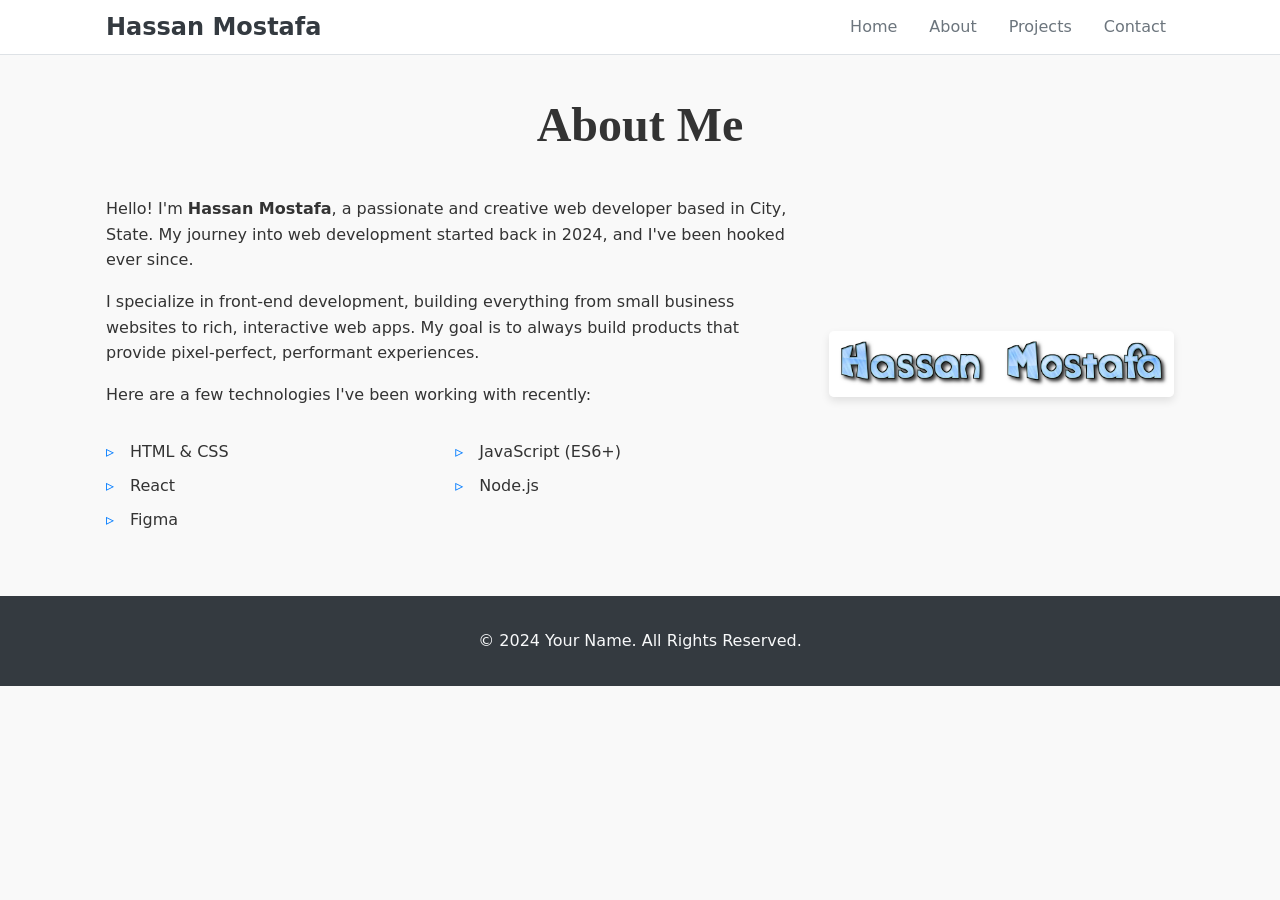
==== about.html @ 64ccc738 "Initial commit of portfolio website" ====
<!doctype html>
<html lang="en">
  <head>
    <meta charset="UTF-8" />
    <meta name="viewport" content="width=device-width, initial-scale=1.0" />
    <link rel="icon" type="image/png" href="icons8-about-me-48.png" />

    <!-- Link to our CSS file -->
    <link rel="stylesheet" href="css/style.css" />

    <title>About Me - Hassan Mostafa</title>
  </head>
  <body>
    <header class="header">
      <div class="header__container container">
        <a href="index.html" class="header__logo">Hassan Mostafa</a>
        <nav class="nav">
          <ul class="nav__list">
            <li class="nav__item">
              <a href="index.html" class="nav__link">Home</a>
            </li>
            <li class="nav__item">
              <a href="about.html" class="nav__link">About</a>
            </li>
            <li class="nav__item">
              <a href="projects.html" class="nav__link">Projects</a>
            </li>
            <li class="nav__item">
              <a href="contact.html" class="nav__link">Contact</a>
            </li>
          </ul>
        </nav>
      </div>
    </header>

    <!-- In about.html -->
    <main>
      <section class="about">
        <div class="about__container container">
          <h1 class="about__title">About Me</h1>
          <div class="about__grid">
            <div class="about__content">
              <p>
                Hello! I'm <strong>Hassan Mostafa</strong>, a passionate and
                creative web developer based in City, State. My journey into web
                development started back in 2024, and I've been hooked ever
                since.
              </p>
              <p>
                I specialize in front-end development, building everything from
                small business websites to rich, interactive web apps. My goal
                is to always build products that provide pixel-perfect,
                performant experiences.
              </p>
              <p>
                Here are a few technologies I've been working with recently:
              </p>
              <ul class="about__skills-list">
                <li class="about__skill">HTML & CSS</li>
                <li class="about__skill">JavaScript (ES6+)</li>
                <li class="about__skill">React</li>
                <li class="about__skill">Node.js</li>
                <li class="about__skill">Figma</li>
              </ul>
            </div>
            <div class="about__image-wrapper">
              <img
                class="about__image"
                src="name.png"
                alt="A professional headshot of Your Name"
              />
            </div>
          </div>
        </div>
      </section>
    </main>
    <!-- ======================= FOOTER ======================= -->
    <footer class="footer">
      <div class="footer__container container">
        <p>&copy; 2024 Your Name. All Rights Reserved.</p>
        <!-- We can add social media links here later -->
      </div>
    </footer>
  </body>
</html>
---- css/style.css ----
/* ==========================================================================
   1. GLOBAL STYLES & CSS RESET
   ========================================================================== */

*,
*::before,
*::after {
  box-sizing: border-box;
  margin: 0;
  padding: 0;
}

html {
  font-size: 16px; /* Sets the base font size for rem units */
}

body {
  font-family:
    system-ui,
    -apple-system,
    sans-serif; /* A modern, system-based font stack */
  line-height: 1.6;
  background-color: #f9f9f9;
  color: #333;
}

img {
  max-width: 100%;
  display: block;
}

/* ==========================================================================
   2. DESIGN SYSTEM (CSS VARIABLES)
   ========================================================================== */

:root {
  --color-primary: #007bff;
  --color-primary-dark: #0056b3;
  --color-secondary: #6c757d;
  --color-background: #ffffff;
  --color-text: #343a40;
  --color-light-gray: #f8f9fa;
  --color-border: #dee2e6;

  --font-family-heading: Georgia, serif;

  --spacing-small: 0.5rem; /* 8px */
  --spacing-medium: 1rem; /* 16px */
  --spacing-large: 2rem; /* 32px */

  --border-radius-default: 5px;
  --box-shadow-default: 0 4px 8px rgba(0, 0, 0, 0.1);

  --container-width: 1100px;
}

/* ==========================================================================
   3. UTILITY & LAYOUT CLASSES
   ========================================================================== */
.container {
  max-width: var(--container-width);
  margin-left: auto;
  margin-right: auto;
  padding-left: var(--spacing-medium);
  padding-right: var(--spacing-medium);
}

/* ==========================================================================
   4. HEADER STYLES
   ========================================================================== */
.header {
  background-color: var(--color-background);
  border-bottom: 1px solid var(--color-border);
  padding-top: var(--spacing-small);
  padding-bottom: var(--spacing-small);
}

.header__container {
  display: flex;
  justify-content: space-between;
  align-items: center;
  position: relative;
}

.header__logo {
  font-size: 1.5rem;
  font-weight: bold;
  color: var(--color-text);
  text-decoration: none;
}

/* Navigation Styles */
.nav__list {
  display: flex;
  gap: var(--spacing-medium);
  list-style-type: none;
}

.nav__link {
  color: var(--color-secondary);
  text-decoration: none;
  padding: var(--spacing-small);
  transition: color 0.2s ease-in-out;
}

.nav__link:hover {
  color: var(--color-primary);
}

/* ==========================================================================
   5. FOOTER STYLES
   ========================================================================== */
.footer {
  background-color: var(--color-text);
  color: var(--color-light-gray);
  text-align: center;
  padding: var(--spacing-large) 0;
  margin-top: var(--spacing-large); /* Push footer down */
}

/* ==========================================================================
   6. MOBILE NAVIGATION STYLES
   ========================================================================== */

/* By default, the navigation is a hidden column */
.nav {
  position: fixed; /* Stays in place */
  top: 0;
  right: 0;
  width: 60%;
  height: 100vh; /* Takes full viewport height */
  background-color: rgba(
    52,
    58,
    64,
    0.95
  ); /* Semi-transparent dark background */
  backdrop-filter: blur(5px); /* Frosty glass effect */

  /* Hide it by default by moving it off-screen */
  transform: translateX(100%);
  transition: transform 0.3s ease-in-out;
}

.nav__list {
  flex-direction: column; /* Stack the links vertically */
  align-items: center;
  justify-content: center;
  height: 100%; /* Make the list take up the full height of the nav */
  gap: var(--spacing-large);
}

.nav__link {
  color: var(--color-light-gray);
  font-size: 1.25rem;
  font-weight: bold;
}

.nav__link:hover {
  color: var(--color-primary);
}

/* When the body has the 'nav-open' class, slide the nav into view */
.nav-open .nav {
  transform: translateX(0);
}

/* --- Hamburger Toggle Button --- */
.nav-toggle {
  display: block; /* Will be hidden on desktop */
  position: absolute; /* Relative to the header */
  /* top: 1rem; */
  right: 1rem;
  width: 2rem;
  height: 2rem;
  background: transparent;
  border: none;
  cursor: pointer;
  z-index: 1000; /* Ensure it's on top of other content */
}

.nav-toggle__hamburger,
.nav-toggle__hamburger::before,
.nav-toggle__hamburger::after {
  content: "";
  display: block;
  position: absolute;
  width: 100%;
  height: 3px;
  background-color: var(--color-text);
  border-radius: 2px;
  transition:
    transform 0.3s ease-in-out,
    opacity 0.3s ease-in-out;
}

.nav-toggle__hamburger::before {
  top: -8px;
}
.nav-toggle__hamburger::after {
  top: 8px;
}

/* Animate hamburger to an 'X' when nav is open */
.nav-open .nav-toggle__hamburger {
  transform: rotate(45deg);
}
.nav-open .nav-toggle__hamburger::before {
  transform: rotate(90deg) translate(-8px);
}
.nav-open .nav-toggle__hamburger::after {
  opacity: 0;
}

/* ==========================================================================
   7. DESKTOP NAVIGATION STYLES (Media Query)
   ========================================================================== */

@media (min-width: 800px) {
  /* On desktop, hide the hamburger toggle */
  .nav-toggle {
    display: none;
  }

  /* Revert the mobile nav styles back to the original desktop look */
  .nav {
    position: static;
    transform: none;
    width: auto;
    height: auto;
    background: none;
    backdrop-filter: none;
  }

  .nav__list {
    flex-direction: row;
    height: auto;
    gap: var(--spacing-medium);
  }

  .nav__link {
    color: var(--color-secondary);
    font-size: 1rem;
    font-weight: normal;
  }

  .nav__link:hover {
    color: var(--color-primary);
  }
}

/* ==========================================================================
   8. HERO SECTION STYLES
   ========================================================================== */
.hero {
  background-color: var(--color-light-gray);
  padding-top: var(--spacing-large);
  padding-bottom: var(--spacing-large);
}

.hero__container {
  display: flex;
  align-items: center;
  justify-content: center;
  min-height: 75vh; /* Make the hero section take up a good portion of the screen */
  text-align: center;
}

.hero__content {
  max-width: 700px; /* Prevent content from getting too wide */
}

.hero__subtitle {
  color: var(--color-primary);
  font-size: 1.1rem;
  margin-bottom: var(--spacing-small);
}

.hero__title {
  font-family: var(--font-family-heading);
  font-size: clamp(2.5rem, 8vw, 4.5rem); /* Fluid typography! */
  color: var(--color-text);
  line-height: 1.1;
  margin-bottom: var(--spacing-medium);
}

.hero__description {
  font-size: clamp(1.2rem, 4vw, 1.75rem);
  color: var(--color-secondary);
  margin-bottom: var(--spacing-large);
  font-weight: normal;
}

.hero__text {
  max-width: 600px;
  margin-left: auto;
  margin-right: auto;
  margin-bottom: var(--spacing-large);
}

/* ==========================================================================
   9. BUTTON STYLES (Reusable Component)
   ========================================================================== */
.button {
  display: inline-block; /* Allows padding and margin */
  padding: var(--spacing-small) var(--spacing-large);
  background-color: var(--color-primary);
  color: var(--color-background);
  text-decoration: none;
  font-weight: bold;
  border-radius: var(--border-radius-default);
  border: 2px solid transparent;
  transition: all 0.3s ease-in-out;
}

.button:hover {
  background-color: transparent;
  color: var(--color-primary);
  border-color: var(--color-primary);
  transform: translateY(-3px); /* Add a little "lift" effect */
  box-shadow: var(--box-shadow-default);
}

/* ==========================================================================
   10. ABOUT PAGE STYLES
   ========================================================================== */
.about {
  padding-top: var(--spacing-large);
  padding-bottom: var(--spacing-large);
}

.about__title {
  font-family: var(--font-family-heading);
  font-size: clamp(2rem, 6vw, 3rem);
  text-align: center;
  margin-bottom: var(--spacing-large);
}

/* --- Mobile-First Layout (Default is a single column stack) --- */
.about__grid {
  display: grid;
  gap: var(--spacing-large);
}

.about__content p {
  margin-bottom: var(--spacing-medium);
}

.about__skills-list {
  display: grid;
  grid-template-columns: repeat(2, 1fr); /* Two columns for the skills list */
  gap: var(--spacing-small);
  list-style-type: none;
  padding-left: 0;
  margin-top: var(--spacing-large);
}

.about__skill {
  position: relative;
  padding-left: 1.5rem; /* Make space for the custom bullet */
}

/* Custom bullet point using a pseudo-element */
.about__skill::before {
  content: "▹"; /* A right-pointing triangle */
  position: absolute;
  left: 0;
  color: var(--color-primary);
}

.about__image-wrapper {
  max-width: 400px; /* Constrain the image size */
  justify-self: center; /* Center the wrapper within the grid cell */
}

.about__image {
  border-radius: var(--border-radius-default);
  box-shadow: var(--box-shadow-default);
}

/* --- Desktop Layout (Media Query) --- */
@media (min-width: 800px) {
  .about__grid {
    /* On desktop, switch to a 2-column grid */
    grid-template-columns: 2fr 1fr; /* Content takes up 2/3, image takes up 1/3 */
    align-items: center; /* Vertically align the content and image */
  }

  .about__image-wrapper {
    max-width: 100%; /* Allow image to fill its grid column */
  }
}

/* ==========================================================================
   11. PROJECTS PAGE STYLES
   ========================================================================== */
.projects {
  padding-top: var(--spacing-large);
  padding-bottom: var(--spacing-large);
  background-color: var(--color-light-gray);
}

.projects__title,
.projects__subtitle {
  text-align: center;
}

.projects__title {
  font-family: var(--font-family-heading);
  font-size: clamp(2rem, 6vw, 3rem);
  margin-bottom: var(--spacing-small);
}

.projects__subtitle {
  font-size: 1.1rem;
  color: var(--color-secondary);
  margin-bottom: var(--spacing-large);
}

/* The responsive grid for the cards */
.projects__grid {
  display: grid;
  /* On mobile, one column. We use 'minmax' to ensure cards aren't too small */
  grid-template-columns: repeat(auto-fit, minmax(300px, 1fr));
  gap: var(--spacing-large);
}

/* ==========================================================================
   12. CARD COMPONENT STYLES (Reusable)
   ========================================================================== */
.card {
  background-color: var(--color-background);
  border-radius: var(--border-radius-default);
  box-shadow: var(--box-shadow-default);
  overflow: hidden; /* Ensures the image corners are rounded */
  display: flex;
  flex-direction: column; /* Stacks the content vertically */
  transition:
    transform 0.3s ease,
    box-shadow 0.3s ease;
}

.card:hover {
  transform: translateY(-5px);
  box-shadow: 0 8px 16px rgba(0, 0, 0, 0.15);
}

.card__image-container {
  height: 200px; /* Give the image a fixed height */
  overflow: hidden;
}

.card__image-container img {
  width: 100%;
  height: 100%;
  object-fit: cover; /* This is key: it scales the image to cover the container without distortion */
}

.card__content {
  padding: var(--spacing-medium);
  /* Make the content area grow to fill available space */
  flex-grow: 1;
  display: flex;
  flex-direction: column;
}

.card__title {
  font-family: var(--font-family-heading);
  margin-bottom: var(--spacing-small);
}

.card__description {
  color: var(--color-secondary);
  margin-bottom: var(--spacing-medium);
  flex-grow: 1; /* Pushes the tags and links to the bottom */
}

.card__tags {
  display: flex;
  flex-wrap: wrap;
  gap: var(--spacing-small);
  margin-bottom: var(--spacing-medium);
}

.card__tag {
  background-color: var(--color-light-gray);
  color: var(--color-secondary);
  font-size: 0.8rem;
  padding: 0.25rem 0.5rem;
  border-radius: 3px;
}

.card__links {
  display: flex;
  justify-content: flex-end; /* Align links to the right */
  gap: var(--spacing-medium);
  margin-top: auto; /* Pushes itself to the bottom of the flex container */
}

.card__link--secondary {
  color: var(--color-secondary);
  text-decoration: none;
  font-weight: bold;
}

.card__link--secondary:hover {
  color: var(--color-primary);
}

/* ==========================================================================
   13. CONTACT PAGE STYLES
   ========================================================================== */
.contact {
  padding-top: var(--spacing-large);
  padding-bottom: var(--spacing-large);
}

.contact__title {
  font-family: var(--font-family-heading);
  font-size: clamp(2rem, 6vw, 3rem);
  text-align: center;
  margin-bottom: var(--spacing-large);
}

.contact__grid {
  display: grid;
  gap: var(--spacing-large);
}

.contact__heading {
  font-family: var(--font-family-heading);
  margin-bottom: var(--spacing-medium);
}

.contact__text {
  margin-bottom: var(--spacing-medium);
}

.contact__text a {
  color: var(--color-primary);
  font-weight: bold;
  text-decoration: none;
}

.contact__text a:hover {
  text-decoration: underline;
}

/* --- Desktop Layout for Contact Grid --- */
@media (min-width: 800px) {
  .contact__grid {
    grid-template-columns: 1fr 1fr; /* Two equal columns */
    align-items: start; /* Align items to the top */
  }
}

/* ==========================================================================
   14. FORM COMPONENT STYLES (Reusable)
   ========================================================================== */
.form__group {
  margin-bottom: var(--spacing-medium);
}

.form__label {
  display: block;
  margin-bottom: var(--spacing-small);
  font-weight: bold;
}

.form__input {
  display: block;
  width: 100%;
  padding: var(--spacing-small) var(--spacing-medium);
  border: 1px solid var(--color-border);
  border-radius: var(--border-radius-default);
  font-size: 1rem;
  transition:
    border-color 0.2s,
    box-shadow 0.2s;
}

/* Accessibility: Custom focus style */
.form__input:focus {
  outline: none;
  border-color: var(--color-primary);
  box-shadow: 0 0 0 3px hsla(var(--bs-primary-rgb), 0.25); /* bs-primary-rgb is just an example, replace with your primary color's RGB values */
  /* A simpler alternative: */
  /* box-shadow: 0 0 5px rgba(0, 123, 255, 0.5); */
}

/* Make sure textarea is not resizable horizontally */
.form__input[rows] {
  resize: vertical;
  min-height: 120px;
}

.form__button {
  width: 100%;
  margin-top: var(--spacing-medium);
}
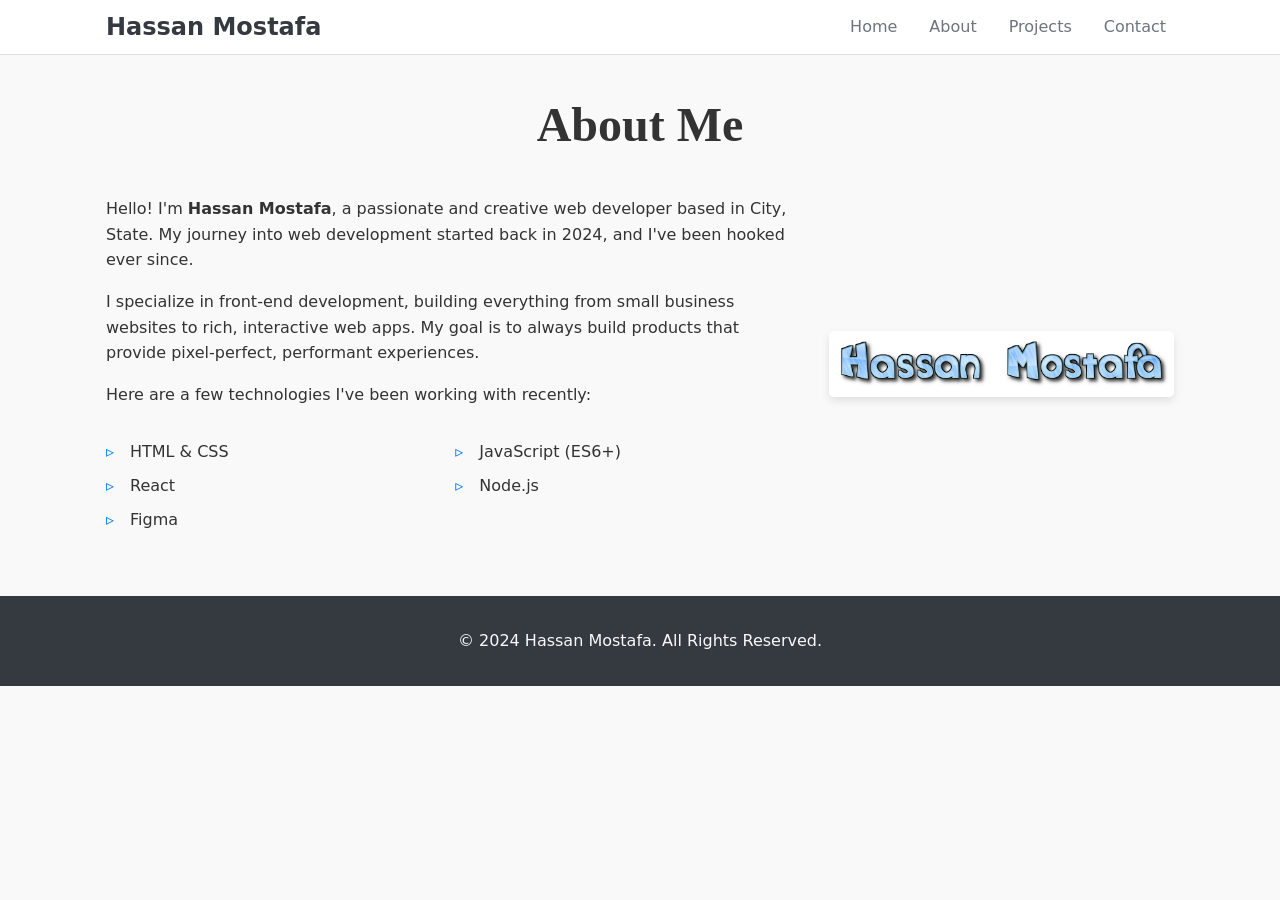
==== commit 77df383c: "Made updates to the website" ====
--- a/about.html
+++ b/about.html
@@ -77,7 +77,7 @@
     <!-- ======================= FOOTER ======================= -->
     <footer class="footer">
       <div class="footer__container container">
-        <p>&copy; 2024 Your Name. All Rights Reserved.</p>
+        <p>&copy; 2024 Hassan Mostafa. All Rights Reserved.</p>
         <!-- We can add social media links here later -->
       </div>
     </footer>
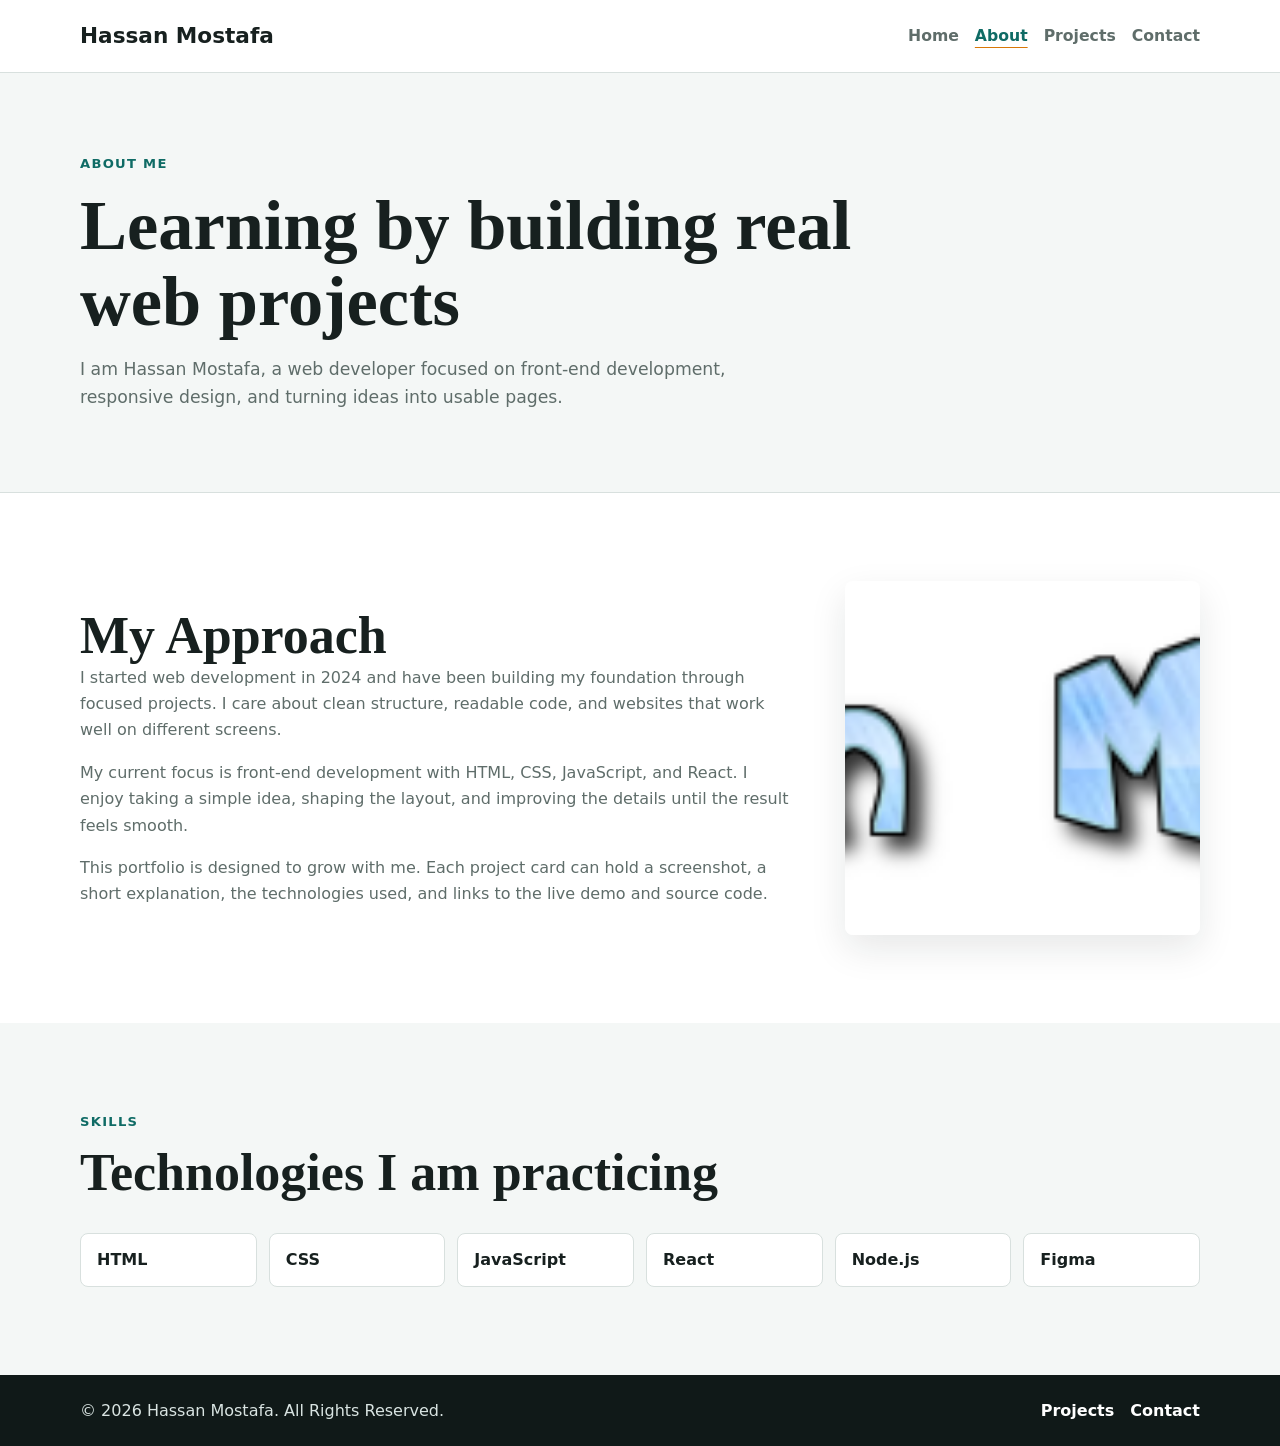
==== commit 73c97cca: "Enhance portfolio site" ====
--- a/about.html
+++ b/about.html
@@ -3,83 +3,109 @@
   <head>
     <meta charset="UTF-8" />
     <meta name="viewport" content="width=device-width, initial-scale=1.0" />
+    <meta
+      name="description"
+      content="Learn about Hassan Mostafa, a web developer focused on front-end development and practical web projects."
+    />
     <link rel="icon" type="image/png" href="icons8-about-me-48.png" />
-
-    <!-- Link to our CSS file -->
     <link rel="stylesheet" href="css/style.css" />
-
-    <title>About Me - Hassan Mostafa</title>
+    <title>About - Hassan Mostafa</title>
   </head>
   <body>
     <header class="header">
       <div class="header__container container">
         <a href="index.html" class="header__logo">Hassan Mostafa</a>
-        <nav class="nav">
+        <button
+          class="nav-toggle"
+          type="button"
+          aria-label="Open navigation"
+          aria-expanded="false"
+        >
+          <span class="nav-toggle__hamburger"></span>
+        </button>
+        <nav class="nav" aria-label="Main navigation">
           <ul class="nav__list">
-            <li class="nav__item">
-              <a href="index.html" class="nav__link">Home</a>
-            </li>
-            <li class="nav__item">
-              <a href="about.html" class="nav__link">About</a>
-            </li>
-            <li class="nav__item">
-              <a href="projects.html" class="nav__link">Projects</a>
-            </li>
-            <li class="nav__item">
-              <a href="contact.html" class="nav__link">Contact</a>
-            </li>
+            <li><a href="index.html" class="nav__link">Home</a></li>
+            <li><a href="about.html" class="nav__link nav__link--active">About</a></li>
+            <li><a href="projects.html" class="nav__link">Projects</a></li>
+            <li><a href="contact.html" class="nav__link">Contact</a></li>
           </ul>
         </nav>
       </div>
     </header>
 
-    <!-- In about.html -->
     <main>
-      <section class="about">
+      <section class="page-hero">
+        <div class="container">
+          <p class="eyebrow">About Me</p>
+          <h1 class="page-hero__title">Learning by building real web projects</h1>
+          <p class="page-hero__text">
+            I am Hassan Mostafa, a web developer focused on front-end
+            development, responsive design, and turning ideas into usable pages.
+          </p>
+        </div>
+      </section>
+
+      <section class="about section">
         <div class="about__container container">
-          <h1 class="about__title">About Me</h1>
           <div class="about__grid">
             <div class="about__content">
+              <h2 class="section__title">My Approach</h2>
               <p>
-                Hello! I'm <strong>Hassan Mostafa</strong>, a passionate and
-                creative web developer based in City, State. My journey into web
-                development started back in 2024, and I've been hooked ever
-                since.
+                I started web development in 2024 and have been building my
+                foundation through focused projects. I care about clean structure,
+                readable code, and websites that work well on different screens.
               </p>
               <p>
-                I specialize in front-end development, building everything from
-                small business websites to rich, interactive web apps. My goal
-                is to always build products that provide pixel-perfect,
-                performant experiences.
+                My current focus is front-end development with HTML, CSS,
+                JavaScript, and React. I enjoy taking a simple idea, shaping the
+                layout, and improving the details until the result feels smooth.
               </p>
               <p>
-                Here are a few technologies I've been working with recently:
+                This portfolio is designed to grow with me. Each project card can
+                hold a screenshot, a short explanation, the technologies used, and
+                links to the live demo and source code.
               </p>
-              <ul class="about__skills-list">
-                <li class="about__skill">HTML & CSS</li>
-                <li class="about__skill">JavaScript (ES6+)</li>
-                <li class="about__skill">React</li>
-                <li class="about__skill">Node.js</li>
-                <li class="about__skill">Figma</li>
-              </ul>
             </div>
             <div class="about__image-wrapper">
               <img
                 class="about__image"
                 src="name.png"
-                alt="A professional headshot of Your Name"
+                alt="Portrait of Hassan Mostafa"
               />
             </div>
           </div>
         </div>
       </section>
+
+      <section class="section section--accent">
+        <div class="container">
+          <div class="section__header">
+            <p class="eyebrow">Skills</p>
+            <h2 class="section__title">Technologies I am practicing</h2>
+          </div>
+          <ul class="skill-grid">
+            <li>HTML</li>
+            <li>CSS</li>
+            <li>JavaScript</li>
+            <li>React</li>
+            <li>Node.js</li>
+            <li>Figma</li>
+          </ul>
+        </div>
+      </section>
     </main>
-    <!-- ======================= FOOTER ======================= -->
+
     <footer class="footer">
       <div class="footer__container container">
-        <p>&copy; 2024 Hassan Mostafa. All Rights Reserved.</p>
-        <!-- We can add social media links here later -->
+        <p>&copy; 2026 Hassan Mostafa. All Rights Reserved.</p>
+        <div class="footer__links">
+          <a href="projects.html">Projects</a>
+          <a href="contact.html">Contact</a>
+        </div>
       </div>
     </footer>
+
+    <script src="js/main.js"></script>
   </body>
 </html>
--- a/css/style.css
+++ b/css/style.css
@@ -1,7 +1,3 @@
-/* ==========================================================================
-   1. GLOBAL STYLES & CSS RESET
-   ========================================================================== */
-
 *,
 *::before,
 *::after {
@@ -10,535 +6,533 @@
   padding: 0;
 }
 
+:root {
+  --color-primary: #0f6b65;
+  --color-primary-dark: #094b47;
+  --color-accent: #d97706;
+  --color-background: #ffffff;
+  --color-surface: #f4f7f6;
+  --color-surface-strong: #e7efed;
+  --color-text: #17201f;
+  --color-muted: #5f6d6a;
+  --color-border: #d8e0de;
+  --color-dark: #101918;
+
+  --font-heading: Georgia, "Times New Roman", serif;
+  --font-body: system-ui, -apple-system, BlinkMacSystemFont, "Segoe UI", sans-serif;
+
+  --shadow-soft: 0 14px 36px rgba(23, 32, 31, 0.1);
+  --radius: 8px;
+  --container-width: 1120px;
+  --section-space: clamp(3rem, 7vw, 5.5rem);
+}
+
 html {
-  font-size: 16px; /* Sets the base font size for rem units */
+  scroll-behavior: smooth;
 }
 
 body {
-  font-family:
-    system-ui,
-    -apple-system,
-    sans-serif; /* A modern, system-based font stack */
-  line-height: 1.6;
-  background-color: #f9f9f9;
-  color: #333;
+  min-height: 100vh;
+  font-family: var(--font-body);
+  line-height: 1.65;
+  background: var(--color-background);
+  color: var(--color-text);
+}
+
+body.nav-open {
+  overflow: hidden;
 }
 
 img {
+  display: block;
   max-width: 100%;
-  display: block;
-}
-
-/* ==========================================================================
-   2. DESIGN SYSTEM (CSS VARIABLES)
-   ========================================================================== */
-
-:root {
-  --color-primary: #007bff;
-  --color-primary-dark: #0056b3;
-  --color-secondary: #6c757d;
-  --color-background: #ffffff;
-  --color-text: #343a40;
-  --color-light-gray: #f8f9fa;
-  --color-border: #dee2e6;
-
-  --font-family-heading: Georgia, serif;
-
-  --spacing-small: 0.5rem; /* 8px */
-  --spacing-medium: 1rem; /* 16px */
-  --spacing-large: 2rem; /* 32px */
-
-  --border-radius-default: 5px;
-  --box-shadow-default: 0 4px 8px rgba(0, 0, 0, 0.1);
-
-  --container-width: 1100px;
-}
-
-/* ==========================================================================
-   3. UTILITY & LAYOUT CLASSES
-   ========================================================================== */
+}
+
+a {
+  color: inherit;
+}
+
 .container {
-  max-width: var(--container-width);
-  margin-left: auto;
-  margin-right: auto;
-  padding-left: var(--spacing-medium);
-  padding-right: var(--spacing-medium);
-}
-
-/* ==========================================================================
-   4. HEADER STYLES
-   ========================================================================== */
+  width: min(100% - 2rem, var(--container-width));
+  margin-inline: auto;
+}
+
 .header {
-  background-color: var(--color-background);
+  position: sticky;
+  top: 0;
+  z-index: 20;
+  background: rgba(255, 255, 255, 0.94);
   border-bottom: 1px solid var(--color-border);
-  padding-top: var(--spacing-small);
-  padding-bottom: var(--spacing-small);
+  backdrop-filter: blur(12px);
 }
 
 .header__container {
-  display: flex;
+  min-height: 72px;
+  display: flex;
+  align-items: center;
   justify-content: space-between;
-  align-items: center;
-  position: relative;
+  gap: 1rem;
 }
 
 .header__logo {
-  font-size: 1.5rem;
-  font-weight: bold;
+  font-weight: 800;
+  font-size: clamp(1.05rem, 4vw, 1.35rem);
   color: var(--color-text);
   text-decoration: none;
 }
 
-/* Navigation Styles */
-.nav__list {
-  display: flex;
-  gap: var(--spacing-medium);
-  list-style-type: none;
-}
-
-.nav__link {
-  color: var(--color-secondary);
-  text-decoration: none;
-  padding: var(--spacing-small);
-  transition: color 0.2s ease-in-out;
-}
-
-.nav__link:hover {
-  color: var(--color-primary);
-}
-
-/* ==========================================================================
-   5. FOOTER STYLES
-   ========================================================================== */
-.footer {
-  background-color: var(--color-text);
-  color: var(--color-light-gray);
-  text-align: center;
-  padding: var(--spacing-large) 0;
-  margin-top: var(--spacing-large); /* Push footer down */
-}
-
-/* ==========================================================================
-   6. MOBILE NAVIGATION STYLES
-   ========================================================================== */
-
-/* By default, the navigation is a hidden column */
-.nav {
-  position: fixed; /* Stays in place */
-  top: 0;
-  right: 0;
-  width: 60%;
-  height: 100vh; /* Takes full viewport height */
-  background-color: rgba(
-    52,
-    58,
-    64,
-    0.95
-  ); /* Semi-transparent dark background */
-  backdrop-filter: blur(5px); /* Frosty glass effect */
-
-  /* Hide it by default by moving it off-screen */
-  transform: translateX(100%);
-  transition: transform 0.3s ease-in-out;
-}
-
-.nav__list {
-  flex-direction: column; /* Stack the links vertically */
-  align-items: center;
-  justify-content: center;
-  height: 100%; /* Make the list take up the full height of the nav */
-  gap: var(--spacing-large);
-}
-
-.nav__link {
-  color: var(--color-light-gray);
-  font-size: 1.25rem;
-  font-weight: bold;
-}
-
-.nav__link:hover {
-  color: var(--color-primary);
-}
-
-/* When the body has the 'nav-open' class, slide the nav into view */
-.nav-open .nav {
-  transform: translateX(0);
-}
-
-/* --- Hamburger Toggle Button --- */
 .nav-toggle {
-  display: block; /* Will be hidden on desktop */
-  position: absolute; /* Relative to the header */
-  /* top: 1rem; */
-  right: 1rem;
-  width: 2rem;
-  height: 2rem;
-  background: transparent;
-  border: none;
+  width: 44px;
+  height: 44px;
+  display: grid;
+  place-items: center;
+  background: var(--color-surface);
+  border: 1px solid var(--color-border);
+  border-radius: var(--radius);
   cursor: pointer;
-  z-index: 1000; /* Ensure it's on top of other content */
+  position: relative;
+  z-index: 30;
 }
 
 .nav-toggle__hamburger,
 .nav-toggle__hamburger::before,
 .nav-toggle__hamburger::after {
+  width: 22px;
+  height: 2px;
+  display: block;
+  background: var(--color-text);
+  border-radius: 999px;
   content: "";
-  display: block;
+  transition: transform 0.25s ease, opacity 0.25s ease;
+}
+
+.nav-toggle__hamburger {
+  position: relative;
+}
+
+.nav-toggle__hamburger::before,
+.nav-toggle__hamburger::after {
   position: absolute;
-  width: 100%;
-  height: 3px;
-  background-color: var(--color-text);
-  border-radius: 2px;
-  transition:
-    transform 0.3s ease-in-out,
-    opacity 0.3s ease-in-out;
+  left: 0;
 }
 
 .nav-toggle__hamburger::before {
-  top: -8px;
-}
+  top: -7px;
+}
+
 .nav-toggle__hamburger::after {
-  top: 8px;
-}
-
-/* Animate hamburger to an 'X' when nav is open */
+  top: 7px;
+}
+
 .nav-open .nav-toggle__hamburger {
   transform: rotate(45deg);
 }
+
 .nav-open .nav-toggle__hamburger::before {
-  transform: rotate(90deg) translate(-8px);
-}
+  transform: rotate(90deg) translate(7px);
+}
+
 .nav-open .nav-toggle__hamburger::after {
   opacity: 0;
 }
 
-/* ==========================================================================
-   7. DESKTOP NAVIGATION STYLES (Media Query)
-   ========================================================================== */
-
-@media (min-width: 800px) {
-  /* On desktop, hide the hamburger toggle */
-  .nav-toggle {
-    display: none;
-  }
-
-  /* Revert the mobile nav styles back to the original desktop look */
-  .nav {
-    position: static;
-    transform: none;
-    width: auto;
-    height: auto;
-    background: none;
-    backdrop-filter: none;
-  }
-
-  .nav__list {
-    flex-direction: row;
-    height: auto;
-    gap: var(--spacing-medium);
-  }
-
-  .nav__link {
-    color: var(--color-secondary);
-    font-size: 1rem;
-    font-weight: normal;
-  }
-
-  .nav__link:hover {
-    color: var(--color-primary);
-  }
-}
-
-/* ==========================================================================
-   8. HERO SECTION STYLES
-   ========================================================================== */
+.nav {
+  position: fixed;
+  inset: 0 0 0 auto;
+  width: min(82vw, 360px);
+  min-height: 100vh;
+  padding: 6rem 2rem 2rem;
+  background: var(--color-dark);
+  color: #fff;
+  transform: translateX(100%);
+  transition: transform 0.25s ease;
+  box-shadow: -18px 0 40px rgba(0, 0, 0, 0.22);
+}
+
+.nav-open .nav {
+  transform: translateX(0);
+}
+
+.nav__list {
+  display: flex;
+  flex-direction: column;
+  gap: 0.65rem;
+  list-style: none;
+}
+
+.nav__link {
+  display: block;
+  padding: 0.75rem 0;
+  color: #d9e4e2;
+  text-decoration: none;
+  font-weight: 700;
+}
+
+.nav__link:hover,
+.nav__link--active {
+  color: #ffffff;
+}
+
+.nav__link--active {
+  text-decoration: underline;
+  text-decoration-color: var(--color-accent);
+  text-underline-offset: 0.35rem;
+}
+
 .hero {
-  background-color: var(--color-light-gray);
-  padding-top: var(--spacing-large);
-  padding-bottom: var(--spacing-large);
+  background:
+    linear-gradient(120deg, rgba(15, 107, 101, 0.12), rgba(217, 119, 6, 0.1)),
+    var(--color-surface);
 }
 
 .hero__container {
-  display: flex;
+  min-height: calc(100vh - 72px);
+  display: grid;
+  align-items: center;
+  gap: clamp(2rem, 6vw, 4rem);
+  padding-block: var(--section-space);
+}
+
+.hero__content {
+  max-width: 720px;
+}
+
+.eyebrow {
+  margin-bottom: 0.75rem;
+  color: var(--color-primary);
+  font-size: 0.82rem;
+  font-weight: 800;
+  letter-spacing: 0.08rem;
+  text-transform: uppercase;
+}
+
+.hero__title,
+.page-hero__title,
+.section__title {
+  font-family: var(--font-heading);
+  line-height: 1.08;
+  color: var(--color-text);
+}
+
+.hero__title {
+  max-width: 10ch;
+  margin-bottom: 1rem;
+  font-size: clamp(3rem, 10vw, 5.8rem);
+}
+
+.hero__description {
+  max-width: 760px;
+  margin-bottom: 1rem;
+  color: var(--color-primary-dark);
+  font-size: clamp(1.3rem, 3vw, 2rem);
+  line-height: 1.25;
+}
+
+.hero__text,
+.section__text,
+.page-hero__text,
+.contact__text,
+.about__content p,
+.feature p,
+.card__description {
+  color: var(--color-muted);
+}
+
+.hero__text {
+  max-width: 650px;
+  margin-bottom: 1.75rem;
+  font-size: 1.05rem;
+}
+
+.hero__actions,
+.card__links {
+  display: flex;
+  flex-wrap: wrap;
+  gap: 0.75rem;
+  align-items: center;
+}
+
+.hero__panel {
+  display: grid;
+  gap: 1rem;
+}
+
+.stat,
+.feature,
+.card,
+.form {
+  background: var(--color-background);
+  border: 1px solid var(--color-border);
+  border-radius: var(--radius);
+  box-shadow: var(--shadow-soft);
+}
+
+.stat {
+  padding: 1.2rem;
+}
+
+.stat__number {
+  display: block;
+  color: var(--color-primary);
+  font-family: var(--font-heading);
+  font-size: 2rem;
+  line-height: 1;
+}
+
+.stat__label {
+  display: block;
+  margin-top: 0.35rem;
+  color: var(--color-muted);
+  font-weight: 650;
+}
+
+.button {
+  display: inline-flex;
   align-items: center;
   justify-content: center;
-  min-height: 75vh; /* Make the hero section take up a good portion of the screen */
-  text-align: center;
-}
-
-.hero__content {
-  max-width: 700px; /* Prevent content from getting too wide */
-}
-
-.hero__subtitle {
+  min-height: 44px;
+  padding: 0.7rem 1.2rem;
+  background: var(--color-primary);
+  color: #fff;
+  border: 2px solid var(--color-primary);
+  border-radius: var(--radius);
+  font-weight: 800;
+  text-decoration: none;
+  cursor: pointer;
+  transition: background 0.2s ease, color 0.2s ease, transform 0.2s ease;
+}
+
+.button:hover {
+  background: var(--color-primary-dark);
+  border-color: var(--color-primary-dark);
+  transform: translateY(-2px);
+}
+
+.button--secondary {
+  background: transparent;
   color: var(--color-primary);
-  font-size: 1.1rem;
-  margin-bottom: var(--spacing-small);
-}
-
-.hero__title {
-  font-family: var(--font-family-heading);
-  font-size: clamp(2.5rem, 8vw, 4.5rem); /* Fluid typography! */
-  color: var(--color-text);
-  line-height: 1.1;
-  margin-bottom: var(--spacing-medium);
-}
-
-.hero__description {
-  font-size: clamp(1.2rem, 4vw, 1.75rem);
-  color: var(--color-secondary);
-  margin-bottom: var(--spacing-large);
-  font-weight: normal;
-}
-
-.hero__text {
-  max-width: 600px;
-  margin-left: auto;
-  margin-right: auto;
-  margin-bottom: var(--spacing-large);
-}
-
-/* ==========================================================================
-   9. BUTTON STYLES (Reusable Component)
-   ========================================================================== */
-.button {
-  display: inline-block; /* Allows padding and margin */
-  padding: var(--spacing-small) var(--spacing-large);
-  background-color: var(--color-primary);
-  color: var(--color-background);
-  text-decoration: none;
-  font-weight: bold;
-  border-radius: var(--border-radius-default);
-  border: 2px solid transparent;
-  transition: all 0.3s ease-in-out;
-}
-
-.button:hover {
-  background-color: transparent;
-  color: var(--color-primary);
-  border-color: var(--color-primary);
-  transform: translateY(-3px); /* Add a little "lift" effect */
-  box-shadow: var(--box-shadow-default);
-}
-
-/* ==========================================================================
-   10. ABOUT PAGE STYLES
-   ========================================================================== */
-.about {
-  padding-top: var(--spacing-large);
-  padding-bottom: var(--spacing-large);
-}
-
-.about__title {
-  font-family: var(--font-family-heading);
-  font-size: clamp(2rem, 6vw, 3rem);
-  text-align: center;
-  margin-bottom: var(--spacing-large);
-}
-
-/* --- Mobile-First Layout (Default is a single column stack) --- */
-.about__grid {
-  display: grid;
-  gap: var(--spacing-large);
-}
-
-.about__content p {
-  margin-bottom: var(--spacing-medium);
-}
-
-.about__skills-list {
-  display: grid;
-  grid-template-columns: repeat(2, 1fr); /* Two columns for the skills list */
-  gap: var(--spacing-small);
-  list-style-type: none;
-  padding-left: 0;
-  margin-top: var(--spacing-large);
-}
-
-.about__skill {
-  position: relative;
-  padding-left: 1.5rem; /* Make space for the custom bullet */
-}
-
-/* Custom bullet point using a pseudo-element */
-.about__skill::before {
-  content: "▹"; /* A right-pointing triangle */
-  position: absolute;
-  left: 0;
-  color: var(--color-primary);
+}
+
+.button--secondary:hover {
+  color: #fff;
+}
+
+.button--disabled {
+  background: var(--color-surface-strong);
+  border-color: var(--color-border);
+  color: var(--color-muted);
+  cursor: default;
+}
+
+.button--disabled:hover {
+  background: var(--color-surface-strong);
+  border-color: var(--color-border);
+  color: var(--color-muted);
+  transform: none;
+}
+
+.section {
+  padding-block: var(--section-space);
+}
+
+.section--accent {
+  background: var(--color-surface);
+}
+
+.section__header {
+  max-width: 720px;
+  margin-bottom: 2rem;
+}
+
+.section__title {
+  font-size: clamp(2rem, 5vw, 3.25rem);
+}
+
+.section__text {
+  max-width: 620px;
+  margin-top: 1rem;
+  font-size: 1.05rem;
+}
+
+.feature-grid {
+  display: grid;
+  grid-template-columns: repeat(auto-fit, minmax(220px, 1fr));
+  gap: 1rem;
+}
+
+.feature {
+  padding: 1.35rem;
+}
+
+.feature h3 {
+  margin-bottom: 0.5rem;
+  font-size: 1.15rem;
+}
+
+.split {
+  display: grid;
+  gap: 1.5rem;
+  align-items: center;
+}
+
+.page-hero {
+  padding-block: clamp(3rem, 8vw, 5rem);
+  background: var(--color-surface);
+  border-bottom: 1px solid var(--color-border);
+}
+
+.page-hero__title {
+  max-width: 800px;
+  margin-bottom: 1rem;
+  font-size: clamp(2.4rem, 7vw, 4.4rem);
+}
+
+.page-hero__text {
+  max-width: 720px;
+  font-size: 1.08rem;
+}
+
+.about__grid,
+.contact__grid {
+  display: grid;
+  gap: clamp(2rem, 5vw, 3.5rem);
+}
+
+.about__content p + p {
+  margin-top: 1rem;
 }
 
 .about__image-wrapper {
-  max-width: 400px; /* Constrain the image size */
-  justify-self: center; /* Center the wrapper within the grid cell */
+  max-width: 420px;
 }
 
 .about__image {
-  border-radius: var(--border-radius-default);
-  box-shadow: var(--box-shadow-default);
-}
-
-/* --- Desktop Layout (Media Query) --- */
-@media (min-width: 800px) {
-  .about__grid {
-    /* On desktop, switch to a 2-column grid */
-    grid-template-columns: 2fr 1fr; /* Content takes up 2/3, image takes up 1/3 */
-    align-items: center; /* Vertically align the content and image */
-  }
-
-  .about__image-wrapper {
-    max-width: 100%; /* Allow image to fill its grid column */
-  }
-}
-
-/* ==========================================================================
-   11. PROJECTS PAGE STYLES
-   ========================================================================== */
+  width: 100%;
+  aspect-ratio: 1;
+  object-fit: cover;
+  border-radius: var(--radius);
+  box-shadow: var(--shadow-soft);
+}
+
+.skill-grid {
+  display: grid;
+  grid-template-columns: repeat(auto-fit, minmax(140px, 1fr));
+  gap: 0.75rem;
+  list-style: none;
+}
+
+.skill-grid li {
+  padding: 0.8rem 1rem;
+  background: var(--color-background);
+  border: 1px solid var(--color-border);
+  border-radius: var(--radius);
+  font-weight: 750;
+}
+
 .projects {
-  padding-top: var(--spacing-large);
-  padding-bottom: var(--spacing-large);
-  background-color: var(--color-light-gray);
-}
-
-.projects__title,
-.projects__subtitle {
-  text-align: center;
-}
-
-.projects__title {
-  font-family: var(--font-family-heading);
-  font-size: clamp(2rem, 6vw, 3rem);
-  margin-bottom: var(--spacing-small);
-}
-
-.projects__subtitle {
-  font-size: 1.1rem;
-  color: var(--color-secondary);
-  margin-bottom: var(--spacing-large);
-}
-
-/* The responsive grid for the cards */
+  background: var(--color-background);
+}
+
 .projects__grid {
   display: grid;
-  /* On mobile, one column. We use 'minmax' to ensure cards aren't too small */
-  grid-template-columns: repeat(auto-fit, minmax(300px, 1fr));
-  gap: var(--spacing-large);
-}
-
-/* ==========================================================================
-   12. CARD COMPONENT STYLES (Reusable)
-   ========================================================================== */
+  grid-template-columns: repeat(auto-fit, minmax(min(100%, 300px), 1fr));
+  gap: 1.25rem;
+}
+
 .card {
-  background-color: var(--color-background);
-  border-radius: var(--border-radius-default);
-  box-shadow: var(--box-shadow-default);
-  overflow: hidden; /* Ensures the image corners are rounded */
-  display: flex;
-  flex-direction: column; /* Stacks the content vertically */
-  transition:
-    transform 0.3s ease,
-    box-shadow 0.3s ease;
-}
-
-.card:hover {
-  transform: translateY(-5px);
-  box-shadow: 0 8px 16px rgba(0, 0, 0, 0.15);
+  overflow: hidden;
+  display: flex;
+  flex-direction: column;
+}
+
+.card--placeholder {
+  border-style: dashed;
+  background: var(--color-surface);
 }
 
 .card__image-container {
-  height: 200px; /* Give the image a fixed height */
+  aspect-ratio: 16 / 10;
+  background: var(--color-surface-strong);
   overflow: hidden;
 }
 
 .card__image-container img {
   width: 100%;
   height: 100%;
-  object-fit: cover; /* This is key: it scales the image to cover the container without distortion */
+  object-fit: cover;
 }
 
 .card__content {
-  padding: var(--spacing-medium);
-  /* Make the content area grow to fill available space */
-  flex-grow: 1;
+  padding: 1.25rem;
+  flex: 1;
   display: flex;
   flex-direction: column;
 }
 
+.card__eyebrow {
+  margin-bottom: 0.4rem;
+  color: var(--color-accent);
+  font-size: 0.78rem;
+  font-weight: 800;
+  letter-spacing: 0.06rem;
+  text-transform: uppercase;
+}
+
 .card__title {
-  font-family: var(--font-family-heading);
-  margin-bottom: var(--spacing-small);
+  margin-bottom: 0.6rem;
+  font-family: var(--font-heading);
+  font-size: 1.45rem;
 }
 
 .card__description {
-  color: var(--color-secondary);
-  margin-bottom: var(--spacing-medium);
-  flex-grow: 1; /* Pushes the tags and links to the bottom */
+  margin-bottom: 1rem;
+  flex: 1;
 }
 
 .card__tags {
   display: flex;
   flex-wrap: wrap;
-  gap: var(--spacing-small);
-  margin-bottom: var(--spacing-medium);
-}
-
-.card__tag {
-  background-color: var(--color-light-gray);
-  color: var(--color-secondary);
-  font-size: 0.8rem;
-  padding: 0.25rem 0.5rem;
-  border-radius: 3px;
-}
-
-.card__links {
-  display: flex;
-  justify-content: flex-end; /* Align links to the right */
-  gap: var(--spacing-medium);
-  margin-top: auto; /* Pushes itself to the bottom of the flex container */
+  gap: 0.5rem;
+  margin-bottom: 1.1rem;
+}
+
+.card__tags span {
+  padding: 0.28rem 0.55rem;
+  background: var(--color-surface);
+  color: var(--color-muted);
+  border: 1px solid var(--color-border);
+  border-radius: 999px;
+  font-size: 0.82rem;
+  font-weight: 750;
 }
 
 .card__link--secondary {
-  color: var(--color-secondary);
+  color: var(--color-primary);
+  font-weight: 800;
   text-decoration: none;
-  font-weight: bold;
 }
 
 .card__link--secondary:hover {
-  color: var(--color-primary);
-}
-
-/* ==========================================================================
-   13. CONTACT PAGE STYLES
-   ========================================================================== */
-.contact {
-  padding-top: var(--spacing-large);
-  padding-bottom: var(--spacing-large);
-}
-
-.contact__title {
-  font-family: var(--font-family-heading);
-  font-size: clamp(2rem, 6vw, 3rem);
-  text-align: center;
-  margin-bottom: var(--spacing-large);
-}
-
-.contact__grid {
-  display: grid;
-  gap: var(--spacing-large);
-}
-
-.contact__heading {
-  font-family: var(--font-family-heading);
-  margin-bottom: var(--spacing-medium);
+  text-decoration: underline;
+  text-underline-offset: 0.25rem;
+}
+
+.card__link--muted {
+  color: var(--color-muted);
+  font-weight: 800;
+}
+
+.contact__content {
+  max-width: 560px;
 }
 
 .contact__text {
-  margin-bottom: var(--spacing-medium);
+  margin-top: 1rem;
 }
 
 .contact__text a {
   color: var(--color-primary);
-  font-weight: bold;
+  font-weight: 800;
   text-decoration: none;
 }
 
@@ -546,55 +540,140 @@
   text-decoration: underline;
 }
 
-/* --- Desktop Layout for Contact Grid --- */
-@media (min-width: 800px) {
-  .contact__grid {
-    grid-template-columns: 1fr 1fr; /* Two equal columns */
-    align-items: start; /* Align items to the top */
-  }
-}
-
-/* ==========================================================================
-   14. FORM COMPONENT STYLES (Reusable)
-   ========================================================================== */
+.form {
+  padding: 1.25rem;
+}
+
 .form__group {
-  margin-bottom: var(--spacing-medium);
+  margin-bottom: 1rem;
 }
 
 .form__label {
   display: block;
-  margin-bottom: var(--spacing-small);
-  font-weight: bold;
+  margin-bottom: 0.35rem;
+  font-weight: 800;
 }
 
 .form__input {
-  display: block;
   width: 100%;
-  padding: var(--spacing-small) var(--spacing-medium);
+  padding: 0.8rem 0.9rem;
   border: 1px solid var(--color-border);
-  border-radius: var(--border-radius-default);
-  font-size: 1rem;
-  transition:
-    border-color 0.2s,
-    box-shadow 0.2s;
-}
-
-/* Accessibility: Custom focus style */
+  border-radius: var(--radius);
+  color: var(--color-text);
+  font: inherit;
+}
+
 .form__input:focus {
   outline: none;
   border-color: var(--color-primary);
-  box-shadow: 0 0 0 3px hsla(var(--bs-primary-rgb), 0.25); /* bs-primary-rgb is just an example, replace with your primary color's RGB values */
-  /* A simpler alternative: */
-  /* box-shadow: 0 0 5px rgba(0, 123, 255, 0.5); */
-}
-
-/* Make sure textarea is not resizable horizontally */
+  box-shadow: 0 0 0 4px rgba(15, 107, 101, 0.16);
+}
+
 .form__input[rows] {
+  min-height: 140px;
   resize: vertical;
-  min-height: 120px;
 }
 
 .form__button {
   width: 100%;
-  margin-top: var(--spacing-medium);
-}
+}
+
+.footer {
+  background: var(--color-dark);
+  color: #d9e4e2;
+  padding-block: 1.4rem;
+}
+
+.footer__container {
+  display: flex;
+  flex-direction: column;
+  gap: 0.75rem;
+  align-items: center;
+  justify-content: space-between;
+  text-align: center;
+}
+
+.footer__links {
+  display: flex;
+  gap: 1rem;
+}
+
+.footer__links a {
+  color: #ffffff;
+  font-weight: 750;
+  text-decoration: none;
+}
+
+.footer__links a:hover {
+  color: var(--color-accent);
+}
+
+@media (min-width: 800px) {
+  body.nav-open {
+    overflow: auto;
+  }
+
+  .nav-toggle {
+    display: none;
+  }
+
+  .nav {
+    position: static;
+    width: auto;
+    min-height: auto;
+    padding: 0;
+    background: transparent;
+    color: var(--color-text);
+    box-shadow: none;
+    transform: none;
+  }
+
+  .nav__list {
+    flex-direction: row;
+    gap: 1rem;
+    align-items: center;
+  }
+
+  .nav__link {
+    padding: 0.4rem 0;
+    color: var(--color-muted);
+    font-size: 0.98rem;
+  }
+
+  .nav__link:hover,
+  .nav__link--active {
+    color: var(--color-primary);
+  }
+
+  .hero__container {
+    grid-template-columns: minmax(0, 1.5fr) minmax(260px, 0.7fr);
+  }
+
+  .hero__panel {
+    align-self: stretch;
+    align-content: center;
+  }
+
+  .split {
+    grid-template-columns: minmax(0, 1fr) auto;
+  }
+
+  .about__grid {
+    grid-template-columns: minmax(0, 1.4fr) minmax(260px, 0.7fr);
+    align-items: center;
+  }
+
+  .contact__grid {
+    grid-template-columns: minmax(0, 0.9fr) minmax(320px, 1fr);
+    align-items: start;
+  }
+
+  .form {
+    padding: 1.5rem;
+  }
+
+  .footer__container {
+    flex-direction: row;
+    text-align: left;
+  }
+}
